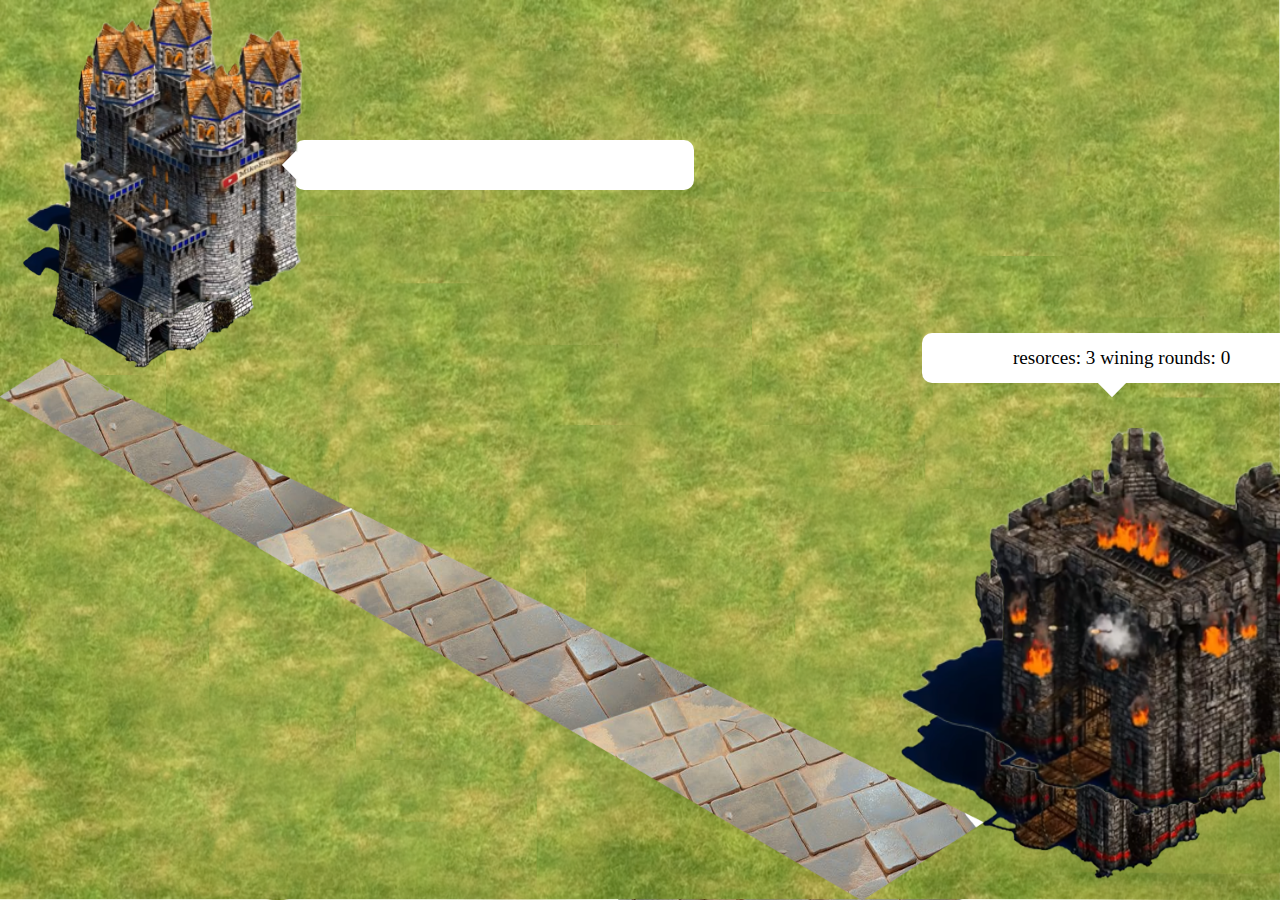
==== game.html @ 44dad43d "first commit" ====
<!DOCTYPE html>
<html lang="en">
<head>
    <meta charset="UTF-8">
    <meta name="viewport" content="width=device-width, initial-scale=1.0">
    <script type="module"  src="gameScript.js" defer></script>
    <link rel="stylesheet" href="game.css">
    <title>Document</title>
</head>
<body style="height: 100vh; overflow: hidden;">
    <div id="container" style="width: 100%; " class="container">
        <div id="blueCastleInfo"><div id="tr"></div></div>
        <div id="redCastleInfo"><div id="trRed"></div></div>
    </div>
</body>
</html>
---- game.css ----
*{
    margin: 0;
    padding: 0;
    box-sizing: border-box;
}
.blueCastle{
    position: absolute;
    width: 450px;
    top: 47.5%;
    left: 70.5%;
}


.blueCastle:hover{
    filter: drop-shadow(5px 7px 5px blue);
    cursor: pointer;
}
.redCastle{
    position: absolute;
    width: 277px;
    top: -1%;
    left: 2%;
}
.redCastle:hover{
    filter: drop-shadow(5px 7px 5px red);
    cursor: pointer;
}
.stone{
    /* z-index: -1; */
    width: 210px;
    transform: rotate(-20deg);
    position: absolute;
    top: 40%;
    left: 7%;
}
.stone{
    /* z-index: -1; */
    width: 210px;

    transform: rotate(-20deg);
    position: absolute;
    top: 40%;
    left: 7%;
}
.container{
    background-image: url("images/photoshop.png");
    height: 100vh;
    background-size: 100% 100%;
    background-repeat: no-repeat;
    width: 100%;
    
}
#blueCastleInfo{
    width: 400px;
    height: 50px;
    border-radius: 10px;
    background-color: #fff;
    position: relative;
    top: 37%;
    left: 72%;
    display: flex;
    align-items: center;
    justify-content: space-around;
    font-size: larger;
    animation: ds 2s ease-in-out infinite;

}
#redCastleInfo{
    width: 400px;
    height: 50px;
    border-radius: 10px;
    background-color: #fff;
    position: relative;
    top: 10%;
    left: 23%;
    display: flex;
    align-items: center;
    justify-content: space-around;
    font-size: larger;
    animation: dsred 2s ease-in-out infinite;

}
#tr{
    width: 20px;
    height: 20px;
    transform: rotate(45deg);
    background-color: white;
    position: absolute;
    top: 40px;
    left: 45%;
    z-index: 555;
}
#trRed{
    width: 20px;
    height: 20px;
    transform: rotate(45deg);
    background-color: white;
    position: absolute;
    top: 15px;
    left: -8px;
    z-index: 555;
}

@keyframes ds{
    0%{
        transform: translateY(0);
    }
    50%{
        transform: translateY(10px);
    }
    100%{
        transform: translateY(0);
    }
}

@keyframes dsred{
    0%{
        transform: translateX(0);
    }
    50%{
        transform: translateX(10px);
    }
    100%{
        transform: translateX(0);
    }
}
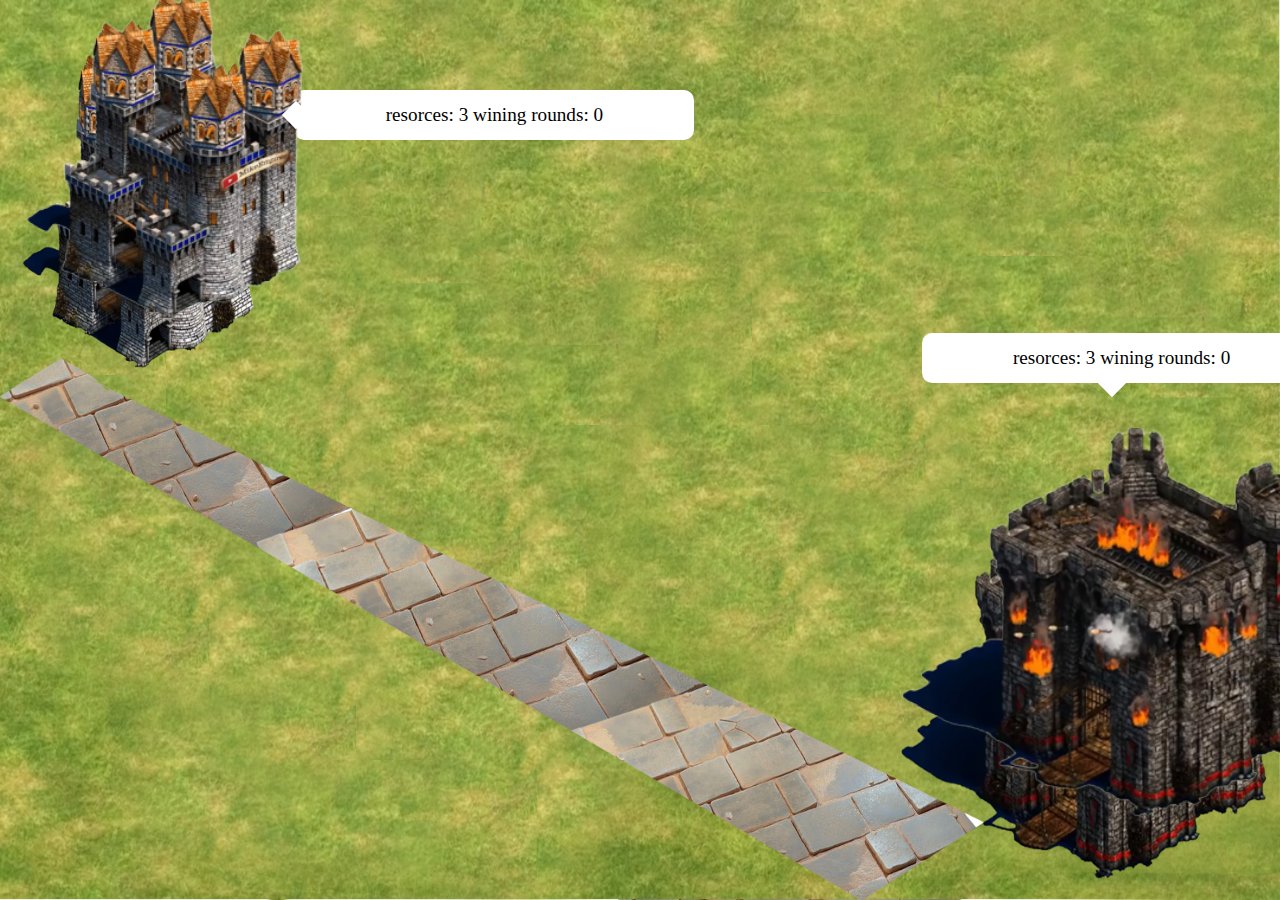
==== commit 534ceac4: "ad guerrier calsses and make build Ui functions" ====
--- a/game.html
+++ b/game.html
@@ -9,7 +9,9 @@
 </head>
 <body style="height: 100vh; overflow: hidden;">
     <div id="container" style="width: 100%; " class="container">
-        <div id="blueCastleInfo"><div id="tr"></div></div>
+        <div id="blueCastleInfo">
+            
+            <div id="tr"></div></div>
         <div id="redCastleInfo"><div id="trRed"></div></div>
     </div>
 </body>
--- a/game.css
+++ b/game.css
@@ -55,7 +55,7 @@
     height: 50px;
     border-radius: 10px;
     background-color: #fff;
-    position: relative;
+    position: absolute;
     top: 37%;
     left: 72%;
     display: flex;
@@ -70,7 +70,7 @@
     height: 50px;
     border-radius: 10px;
     background-color: #fff;
-    position: relative;
+    position: absolute;
     top: 10%;
     left: 23%;
     display: flex;
@@ -86,9 +86,11 @@
     transform: rotate(45deg);
     background-color: white;
     position: absolute;
-    top: 40px;
+    top: 80%;
     left: 45%;
     z-index: 555;
+    transition: all ease-in-out .5s;
+
 }
 #trRed{
     width: 20px;
@@ -96,11 +98,52 @@
     transform: rotate(45deg);
     background-color: white;
     position: absolute;
-    top: 15px;
+    top: 30%;
     left: -8px;
     z-index: 555;
+    transition: all ease-in-out .5s;
 }
+.strechInfoBlue{
+    height: 300px !important;
+    top: 5% !important;
+    transition: all ease-in-out .5s;
+    flex-direction: column;
+    align-items: start !important;
+}
+.strechInfoRed{
+    height: 300px !important;
+    top: 5% !important;
+    transition: all ease-in-out .5s;
+    flex-direction: column;
+    align-items: start !important;
+}
+.guerrierIconValid:hover{
+    cursor: pointer;
+    width: 100px !important;
+    height: 100px !important;
+    transition: all ease-in-out .2s;
 
+}
+.guerrierIconInvalid{
+    transition: all ease-in-out .2s;
+    width: 80px;
+    height: 80px;
+    border-radius: 50%;
+    filter: grayscale(100%);
+}
+.guerrierIconInvalid:hover{
+    cursor:not-allowed;
+    width: 100px !important;
+    height: 100px !important;
+    transition: all ease-in-out .2s;
+
+}
+.guerrierIconValid{
+    transition: all ease-in-out .2s;
+    width: 80px;
+    height: 80px;
+    border-radius: 50%;
+}
 @keyframes ds{
     0%{
         transform: translateY(0);
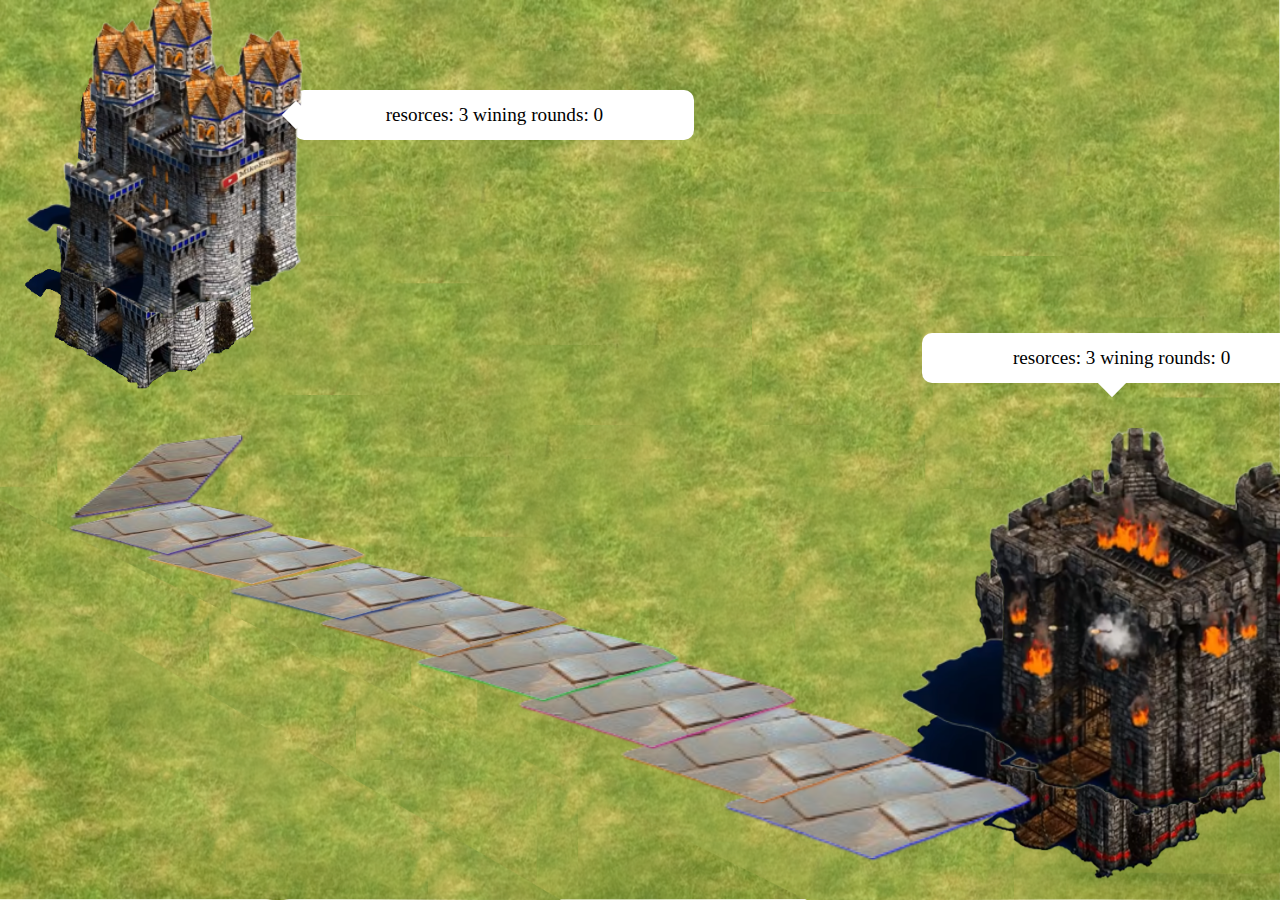
==== commit 6f9e70bd: "add the road ui with html and css" ====
--- a/game.html
+++ b/game.html
@@ -13,6 +13,21 @@
             
             <div id="tr"></div></div>
         <div id="redCastleInfo"><div id="trRed"></div></div>
+        <img class="test" src="images/stonc1.png" alt="sdsd">
+        <img class="test1" src="images/stonc1.png" alt="sdsd">
+        <img class="test2" src="images/stonc1.png" alt="sdsd">
+        <img class="test3" src="images/stonc1.png" alt="sdsd">
+        <img class="test4" src="images/stonc1.png" alt="sdsd">
+        <img class="test5" src="images/stonc1.png" alt="sdsd">
+        <img class="test6" src="images/stonc1.png" alt="sdsd">
+        <img class="test7" src="images/stonc1.png" alt="sdsd">
+        <img class="test8" src="images/stone3.png" alt="sdsd">
+
+
+
+
+
+
     </div>
 </body>
 </html>--- a/game.css
+++ b/game.css
@@ -43,7 +43,7 @@
     left: 7%;
 }
 .container{
-    background-image: url("images/photoshop.png");
+    background-image: url("images/photoshop3.png");
     height: 100vh;
     background-size: 100% 100%;
     background-repeat: no-repeat;
@@ -130,6 +130,7 @@
     height: 80px;
     border-radius: 50%;
     filter: grayscale(100%);
+    opacity: .5;
 }
 .guerrierIconInvalid:hover{
     cursor:not-allowed;
@@ -144,6 +145,9 @@
     height: 80px;
     border-radius: 50%;
 }
+.chosenGuerrier:hover{
+    cursor: pointer;
+}
 @keyframes ds{
     0%{
         transform: translateY(0);
@@ -166,4 +170,97 @@
     100%{
         transform: translateX(0);
     }
+}
+
+/* -------------------------------------------- */
+
+.test{
+    position: absolute;
+    top: 77.5%;
+    left: 56%;
+    width: 315px;
+    height: 160px;
+    filter: drop-shadow(1px 1px 1px blue);
+    /* clip-path:(0% 8%,41.00% 1.00%,100% 46%,37% 58%); */
+    /* clip-path:circle(50%) */
+}
+.test1{
+    position: absolute;
+    top:73%;
+    left: 48%;
+    width: 300px;
+    height: 145px;
+    filter: drop-shadow(1px 1px 1px rgb(177, 71, 0));
+    /* clip-path:(0% 8%,41.00% 1.00%,100% 46%,37% 58%); */
+    /* clip-path:circle(50%) */
+}
+.test2{
+    position: absolute;
+    top:68.5%;
+    left: 40%;
+    width: 285px;
+    height: 130px;
+    filter: drop-shadow(1px 1px 1px rgb(177, 0, 115));
+    /* clip-path:(0% 8%,41.00% 1.00%,100% 46%,37% 58%); */
+    /* clip-path:circle(50%) */
+}
+.test3{
+    position: absolute;
+    top:65%;
+    left: 32%;
+    width: 270px;
+    height: 115px;
+    filter: drop-shadow(1px 1px 1px rgb(0, 177, 38));
+    /* clip-path:(0% 8%,41.00% 1.00%,100% 46%,37% 58%); */
+    /* clip-path:circle(50%) */
+}
+.test4{
+    position: absolute;
+    top:61.8%;
+    left: 24.5%;
+    width: 255px;
+    height: 100px;
+    filter: drop-shadow(1px 1px 1px rgb(142, 61, 8));
+    /* clip-path:(0% 8%,41.00% 1.00%,100% 46%,37% 58%); */
+    /* clip-path:circle(50%) */
+}
+.test5{
+    position: absolute;
+    top:59.3%;
+    left: 17.5%;
+    width: 240px;
+    height: 85px;
+    filter: drop-shadow(1px 1px 1px rgb(6, 37, 130));
+    /* clip-path:(0% 8%,41.00% 1.00%,100% 46%,37% 58%); */
+    /* clip-path:circle(50%) */
+}
+.test6{
+    position: absolute;
+    top:56%;
+    left: 11%;
+    width: 225px;
+    height: 80px;
+    filter: drop-shadow(1px 1px 1px rgb(213, 131, 64));
+    /* clip-path:(0% 8%,41.00% 1.00%,100% 46%,37% 58%); */
+    /* clip-path:circle(50%) */
+}
+.test7{
+    position: absolute;
+    top:52.7%;
+    left: 5%;
+    width: 210px;
+    height: 80px;
+    filter: drop-shadow(1px 1px 1px rgb(39, 10, 134));
+    /* clip-path:(0% 8%,41.00% 1.00%,100% 46%,37% 58%); */
+    /* clip-path:circle(50%) */
+}
+.test8{
+    position: absolute;
+    top:48.2%;
+    left: 5.4%;
+    width: 172px;
+    height: 85px;
+    filter: drop-shadow(1px 1px 1px rgb(39, 10, 134));
+    /* clip-path:(0% 8%,41.00% 1.00%,100% 46%,37% 58%); */
+    /* clip-path:circle(50%) */
 }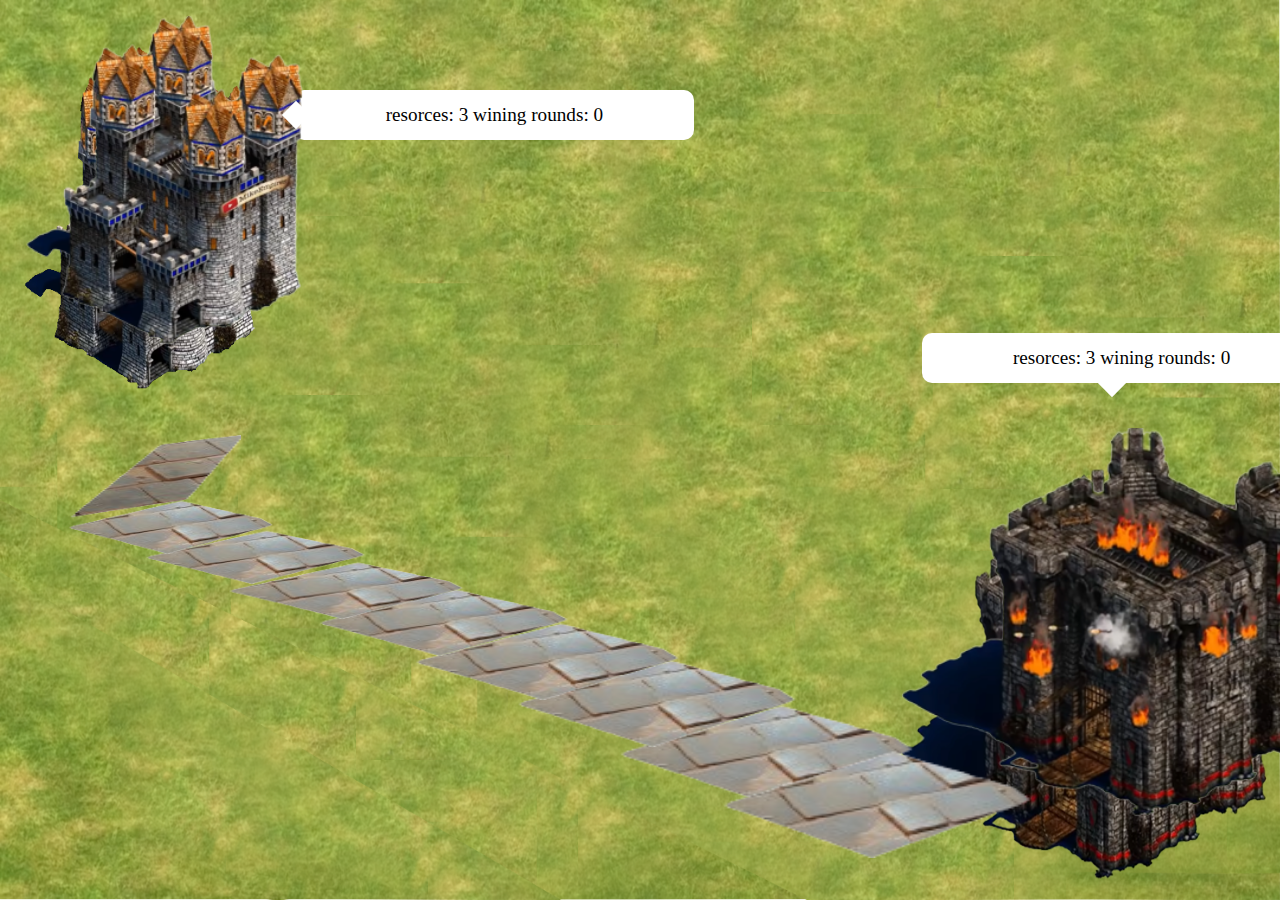
==== commit 290787c4: "add the spown players functionality to the first plate" ====
--- a/game.html
+++ b/game.html
@@ -13,21 +13,15 @@
             
             <div id="tr"></div></div>
         <div id="redCastleInfo"><div id="trRed"></div></div>
-        <img class="test" src="images/stonc1.png" alt="sdsd">
-        <img class="test1" src="images/stonc1.png" alt="sdsd">
-        <img class="test2" src="images/stonc1.png" alt="sdsd">
-        <img class="test3" src="images/stonc1.png" alt="sdsd">
-        <img class="test4" src="images/stonc1.png" alt="sdsd">
-        <img class="test5" src="images/stonc1.png" alt="sdsd">
-        <img class="test6" src="images/stonc1.png" alt="sdsd">
-        <img class="test7" src="images/stonc1.png" alt="sdsd">
-        <img class="test8" src="images/stone3.png" alt="sdsd">
-
-
-
-
-
-
+        <div id="test0"><div style="position: absolute; gap: .5rem; top: 2rem; display: flex; width: 100%; "></div></div>
+        <div id="test1"><div style="position: absolute; gap: .5rem; top: 2rem; display: flex; width: 100%; "></div></div>
+        <div id="test2"><div style="position: absolute; gap: .5rem; top: 2rem; display: flex; width: 100%; "></div></div>
+        <div id="test3"><div style="position: absolute; gap: .5rem; top: 2rem; display: flex; width: 100%; "></div></div>
+        <div id="test4"><div style="position: absolute; gap: .5rem; top: 2rem; display: flex; width: 100%; "></div></div>
+        <div id="test5"><div style="position: absolute; gap: .5rem; top: 2rem; display: flex; width: 100%; "></div></div>
+        <div id="test6"><div style="position: absolute; gap: .5rem; top: 2rem; display: flex; width: 100%; "></div></div>
+        <div id="test7"><div style="position: absolute; gap: .5rem; top: 2rem; display: flex; width: 100%; "></div></div>
+        <div id="test8"><div style="position: absolute; gap: .5rem; top: 2rem; display: flex; width: 100%; "></div></div>
     </div>
 </body>
 </html>--- a/game.css
+++ b/game.css
@@ -4,6 +4,7 @@
     box-sizing: border-box;
 }
 .blueCastle{
+    z-index: 0;
     position: absolute;
     width: 450px;
     top: 47.5%;
@@ -16,9 +17,10 @@
     cursor: pointer;
 }
 .redCastle{
+    
     position: absolute;
     width: 277px;
-    top: -1%;
+    top: 1.8%;
     left: 2%;
 }
 .redCastle:hover{
@@ -36,7 +38,6 @@
 .stone{
     /* z-index: -1; */
     width: 210px;
-
     transform: rotate(-20deg);
     position: absolute;
     top: 40%;
@@ -106,7 +107,22 @@
 .strechInfoBlue{
     height: 300px !important;
     top: 5% !important;
-    transition: all ease-in-out .5s;
+    transition: all .5s ease-in-out ;
+    flex-direction: column;
+    align-items: start !important;
+}
+.shrinkInfoBlue{
+    height: 50px !important;
+    top: 37% !important;
+    transition: all .5s ease-in-out ;
+    flex-direction: column;
+    align-items: start !important;
+}
+
+.shrinkInfoRed{
+    height: 50px !important;
+    top: 10% !important;
+    transition: all .5s ease-in-out ;
     flex-direction: column;
     align-items: start !important;
 }
@@ -145,7 +161,13 @@
     height: 80px;
     border-radius: 50%;
 }
-.chosenGuerrier:hover{
+.chosenGuerrierblue{
+    transition: all .3s ease-in-out;
+}
+.chosenGuerrierblue:hover{
+    cursor: pointer;
+}
+.chosenGuerrierred:hover{
     cursor: pointer;
 }
 @keyframes ds{
@@ -174,93 +196,117 @@
 
 /* -------------------------------------------- */
 
-.test{
+#test0{
+    background-image: url("images/stonc1.png");
+    background-size: 100% 100%;
     position: absolute;
     top: 77.5%;
     left: 56%;
     width: 315px;
     height: 160px;
-    filter: drop-shadow(1px 1px 1px blue);
-    /* clip-path:(0% 8%,41.00% 1.00%,100% 46%,37% 58%); */
-    /* clip-path:circle(50%) */
-}
-.test1{
+    z-index: 99;
+    /* clip-path:(0% 8%,41.00% 1.00%,100% 46%,37% 58%); */
+    /* clip-path:circle(50%) */
+}
+#test1{
+    z-index: 0;
+    background-image: url("images/stonc1.png");
+    background-size: 100% 100%;
     position: absolute;
     top:73%;
     left: 48%;
     width: 300px;
     height: 145px;
-    filter: drop-shadow(1px 1px 1px rgb(177, 71, 0));
-    /* clip-path:(0% 8%,41.00% 1.00%,100% 46%,37% 58%); */
-    /* clip-path:circle(50%) */
-}
-.test2{
+    /* clip-path:(0% 8%,41.00% 1.00%,100% 46%,37% 58%); */
+    /* clip-path:circle(50%) */
+}
+#test2{
+    background-image: url("images/stonc1.png");
+    background-size: 100% 100%;
     position: absolute;
     top:68.5%;
     left: 40%;
     width: 285px;
     height: 130px;
-    filter: drop-shadow(1px 1px 1px rgb(177, 0, 115));
-    /* clip-path:(0% 8%,41.00% 1.00%,100% 46%,37% 58%); */
-    /* clip-path:circle(50%) */
-}
-.test3{
+    /* clip-path:(0% 8%,41.00% 1.00%,100% 46%,37% 58%); */
+    /* clip-path:circle(50%) */
+}
+#test3{
+    background-image: url("images/stonc1.png");
+    background-size: 100% 100%;
     position: absolute;
     top:65%;
     left: 32%;
     width: 270px;
     height: 115px;
-    filter: drop-shadow(1px 1px 1px rgb(0, 177, 38));
-    /* clip-path:(0% 8%,41.00% 1.00%,100% 46%,37% 58%); */
-    /* clip-path:circle(50%) */
-}
-.test4{
+    /* clip-path:(0% 8%,41.00% 1.00%,100% 46%,37% 58%); */
+    /* clip-path:circle(50%) */
+}
+#test4{
+    background-image: url("images/stonc1.png");
+    background-size: 100% 100%;
     position: absolute;
     top:61.8%;
     left: 24.5%;
     width: 255px;
     height: 100px;
-    filter: drop-shadow(1px 1px 1px rgb(142, 61, 8));
-    /* clip-path:(0% 8%,41.00% 1.00%,100% 46%,37% 58%); */
-    /* clip-path:circle(50%) */
-}
-.test5{
+    /* clip-path:(0% 8%,41.00% 1.00%,100% 46%,37% 58%); */
+    /* clip-path:circle(50%) */
+}
+#test5{
+    background-image: url("images/stonc1.png");
+    background-size: 100% 100%;
     position: absolute;
     top:59.3%;
     left: 17.5%;
     width: 240px;
     height: 85px;
-    filter: drop-shadow(1px 1px 1px rgb(6, 37, 130));
-    /* clip-path:(0% 8%,41.00% 1.00%,100% 46%,37% 58%); */
-    /* clip-path:circle(50%) */
-}
-.test6{
+    /* clip-path:(0% 8%,41.00% 1.00%,100% 46%,37% 58%); */
+    /* clip-path:circle(50%) */
+}
+#test6{
+    background-image: url("images/stonc1.png");
+    background-size: 100% 100%;
     position: absolute;
     top:56%;
     left: 11%;
     width: 225px;
     height: 80px;
-    filter: drop-shadow(1px 1px 1px rgb(213, 131, 64));
-    /* clip-path:(0% 8%,41.00% 1.00%,100% 46%,37% 58%); */
-    /* clip-path:circle(50%) */
-}
-.test7{
+    /* clip-path:(0% 8%,41.00% 1.00%,100% 46%,37% 58%); */
+    /* clip-path:circle(50%) */
+}
+#test7{
+    background-image: url("images/stonc1.png");
+    background-size: 100% 100%;
     position: absolute;
     top:52.7%;
     left: 5%;
     width: 210px;
     height: 80px;
-    filter: drop-shadow(1px 1px 1px rgb(39, 10, 134));
-    /* clip-path:(0% 8%,41.00% 1.00%,100% 46%,37% 58%); */
-    /* clip-path:circle(50%) */
-}
-.test8{
+    /* clip-path:(0% 8%,41.00% 1.00%,100% 46%,37% 58%); */
+    /* clip-path:circle(50%) */
+}
+#test8{
+    background-image: url("images/stone3.png");
+    background-size: 100% 100%;
     position: absolute;
     top:48.2%;
     left: 5.4%;
     width: 172px;
     height: 85px;
-    filter: drop-shadow(1px 1px 1px rgb(39, 10, 134));
-    /* clip-path:(0% 8%,41.00% 1.00%,100% 46%,37% 58%); */
-    /* clip-path:circle(50%) */
-}+    /* filter: drop-shadow(1px 1px 1px rgb(39, 10, 134)); */
+    /* clip-path:(0% 8%,41.00% 1.00%,100% 46%,37% 58%); */
+    /* clip-path:circle(50%) */
+}
+.popUp{
+  animation: popup .5s ease-in-out;
+    /* transition: all .5s ease-in-out; */
+}
+@keyframes popup{
+    0%{
+        transform: scale(0);
+    }
+    100%{
+        transform: scale(1);
+    }
+}
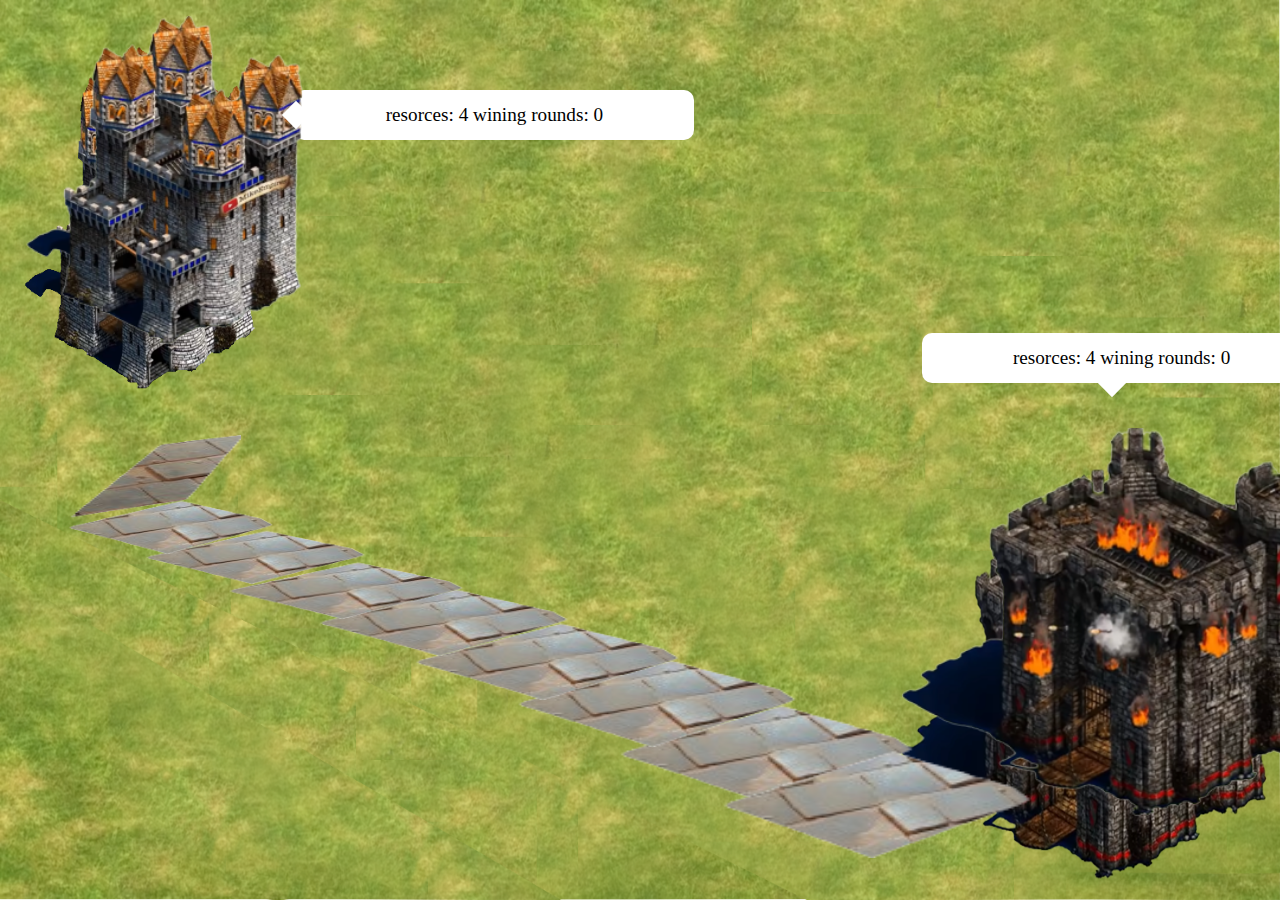
==== commit d6d1ad08: "fixing bugs in the move functions" ====
--- a/game.html
+++ b/game.html
@@ -13,15 +13,15 @@
             
             <div id="tr"></div></div>
         <div id="redCastleInfo"><div id="trRed"></div></div>
-        <div id="test0"><div style="position: absolute; gap: .5rem; top: 2rem; display: flex; width: 100%; "></div></div>
-        <div id="test1"><div style="position: absolute; gap: .5rem; top: 2rem; display: flex; width: 100%; "></div></div>
-        <div id="test2"><div style="position: absolute; gap: .5rem; top: 2rem; display: flex; width: 100%; "></div></div>
-        <div id="test3"><div style="position: absolute; gap: .5rem; top: 2rem; display: flex; width: 100%; "></div></div>
-        <div id="test4"><div style="position: absolute; gap: .5rem; top: 2rem; display: flex; width: 100%; "></div></div>
-        <div id="test5"><div style="position: absolute; gap: .5rem; top: 2rem; display: flex; width: 100%; "></div></div>
-        <div id="test6"><div style="position: absolute; gap: .5rem; top: 2rem; display: flex; width: 100%; "></div></div>
-        <div id="test7"><div style="position: absolute; gap: .5rem; top: 2rem; display: flex; width: 100%; "></div></div>
-        <div id="test8"><div style="position: absolute; gap: .5rem; top: 2rem; display: flex; width: 100%; "></div></div>
+        <div id="test0"><div style="position: absolute; gap: .5rem; display: flex; width: 100%; flex-direction: row-reverse"></div></div>
+        <div id="test1"><div style="position: absolute; gap: .5rem; display: flex; width: 100%; flex-direction: row-reverse"></div></div>
+        <div id="test2"><div style="position: absolute; gap: .5rem; display: flex; width: 100%; flex-direction: row-reverse"></div></div>
+        <div id="test3"><div style="position: absolute; gap: .5rem; display: flex; width: 100%; flex-direction: row-reverse"></div></div>
+        <div id="test4"><div style="position: absolute; gap: .5rem; display: flex; width: 100%; flex-direction: row-reverse"></div></div>
+        <div id="test5"><div style="position: absolute; gap: .5rem; display: flex; width: 100%; flex-direction: row-reverse"></div></div>
+        <div id="test6"><div style="position: absolute; gap: .5rem; display: flex; width: 100%; flex-direction: row-reverse"></div></div>
+        <div id="test7"><div style="position: absolute; gap: .5rem; display: flex; width: 100%; flex-direction: row-reverse"></div></div>
+        <div id="test8"><div style="position: absolute; gap: .5rem; display: flex; width: 100%; flex-direction: row-reverse"></div></div>
     </div>
 </body>
 </html>--- a/game.css
+++ b/game.css
@@ -17,7 +17,7 @@
     cursor: pointer;
 }
 .redCastle{
-    
+    z-index: 0;
     position: absolute;
     width: 277px;
     top: 1.8%;
@@ -209,7 +209,7 @@
     /* clip-path:circle(50%) */
 }
 #test1{
-    z-index: 0;
+    z-index: 98;
     background-image: url("images/stonc1.png");
     background-size: 100% 100%;
     position: absolute;
@@ -221,6 +221,8 @@
     /* clip-path:circle(50%) */
 }
 #test2{
+    z-index: 99;
+
     background-image: url("images/stonc1.png");
     background-size: 100% 100%;
     position: absolute;
@@ -232,6 +234,8 @@
     /* clip-path:circle(50%) */
 }
 #test3{
+    z-index: 99;
+
     background-image: url("images/stonc1.png");
     background-size: 100% 100%;
     position: absolute;
@@ -243,6 +247,8 @@
     /* clip-path:circle(50%) */
 }
 #test4{
+    z-index: 99;
+
     background-image: url("images/stonc1.png");
     background-size: 100% 100%;
     position: absolute;
@@ -254,6 +260,8 @@
     /* clip-path:circle(50%) */
 }
 #test5{
+    z-index: 99;
+
     background-image: url("images/stonc1.png");
     background-size: 100% 100%;
     position: absolute;
@@ -265,6 +273,8 @@
     /* clip-path:circle(50%) */
 }
 #test6{
+    z-index: 99;
+
     background-image: url("images/stonc1.png");
     background-size: 100% 100%;
     position: absolute;
@@ -276,6 +286,8 @@
     /* clip-path:circle(50%) */
 }
 #test7{
+    z-index: 99;
+
     background-image: url("images/stonc1.png");
     background-size: 100% 100%;
     position: absolute;
@@ -287,6 +299,7 @@
     /* clip-path:circle(50%) */
 }
 #test8{
+    z-index: 99;
     background-image: url("images/stone3.png");
     background-size: 100% 100%;
     position: absolute;
